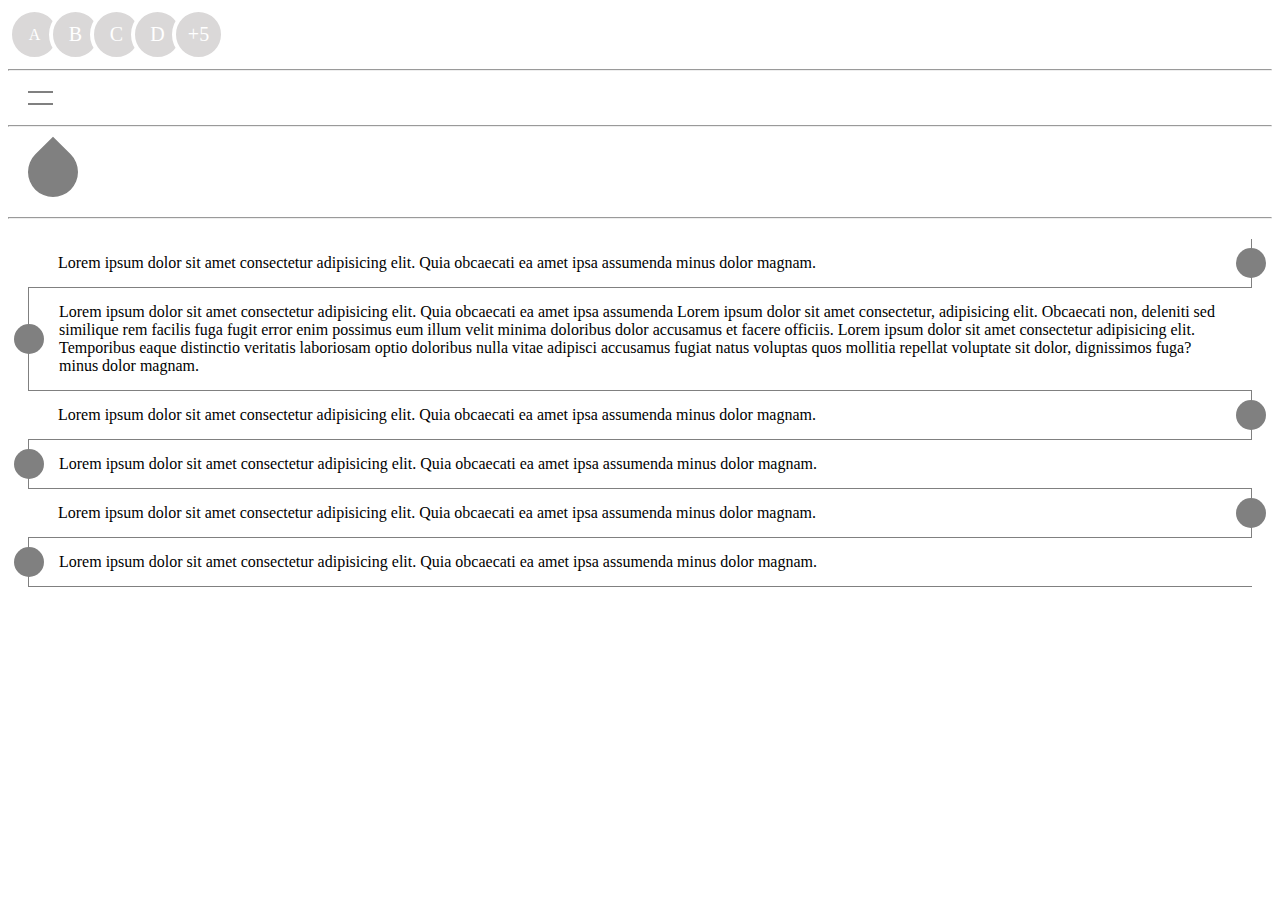
==== cssLayout_io/index.html @ 54bbb1ff "jiraTypeAvatarList drop list" ====
<!DOCTYPE html>
<html lang="en">

<head>
    <meta charset="UTF-8">
    <meta http-equiv="X-UA-Compatible" content="IE=edge">
    <meta name="viewport" content="width=device-width, initial-scale=1.0">
    <title>styles</title>
    <link rel="stylesheet" href="./style.css">
</head>

<body>
    <!-- <div id="container">

        <p class="heading">
            <input type="radio" id="inputBox" name="grp1">
            <label for="inputBox"
                data-content="Lorem ipsum dolor sit amet consectetur, adipisicing elit. Labore dolor ut assumenda deserunt suscipit, vel corrupti laudantium debitis iure vero perferendis? Laborum expedita, doloribus totam perferendis veritatis adipisci nesciunt doloremque?">this
                is title</label>
        </p>
        <p class="heading">
            <input type="radio" id="inputBox3" name="grp1">
            <label for="inputBox3"
                data-content="Lorem ipsum dolor sit amet consectetur, adipisicing elit. Labore dolor ut assumenda deserunt suscipit, vel corrupti laudantium debitis iure vero perferendis? Laborum expedita, doloribus totam perferendis veritatis adipisci nesciunt doloremque?">this
                is title</label>
        </p>
        <p class="heading">
            <input type="radio" id="inputBox1" name="grp1">
            <label for="inputBox1"
                data-content="Lorem ipsum dolor sit amet consectetur, adipisicing elit. Labore dolor ut assumenda deserunt suscipit, vel corrupti laudantium debitis iure vero perferendis? Laborum expedita, doloribus totam perferendis veritatis adipisci nesciunt doloremque?">this
                is title</label>
        </p>
        <p class="heading">
            <input type="radio" id="inputBox2" name="grp1">
            <label for="inputBox2"
                data-content="Lorem ipsum dolor sit amet consectetur, adipisicing elit. Labore dolor ut assumenda deserunt suscipit, vel corrupti laudantium debitis iure vero perferendis? Laborum expedita, doloribus totam perferendis veritatis adipisci nesciunt doloremque?">this
                is title</label>
        </p>
    </div> -->



    <div id="container" class="avatarListJira">
        <a class="circle">A</a>
        <a class="circle">B</a>
        <a class="circle">C</a>
        <a class="circle">D</a>
        <a class="circle">+5</a>
    </div>
    <hr>
    <div class="crossBtn"></div>

    <hr>
    <div class="drop"></div>

    <hr>
    <div class="zigZagContainer">
        <div class="box">Lorem ipsum dolor sit amet consectetur adipisicing elit. Quia obcaecati ea amet ipsa assumenda
            minus dolor magnam.</div>
        <div class="box">Lorem ipsum dolor sit amet consectetur adipisicing elit. Quia obcaecati ea amet ipsa assumenda
            Lorem ipsum dolor sit amet consectetur, adipisicing elit. Obcaecati non, deleniti sed similique rem facilis
            fuga fugit error enim possimus eum illum velit minima doloribus dolor accusamus et facere officiis. Lorem
            ipsum dolor sit amet consectetur adipisicing elit. Temporibus eaque distinctio veritatis laboriosam optio
            doloribus nulla vitae adipisci accusamus fugiat natus voluptas quos mollitia repellat voluptate sit dolor,
            dignissimos fuga?
            minus dolor magnam.</div>
        <div class="box">Lorem ipsum dolor sit amet consectetur adipisicing elit. Quia obcaecati ea amet ipsa assumenda
            minus dolor magnam.</div>
        <div class="box">Lorem ipsum dolor sit amet consectetur adipisicing elit. Quia obcaecati ea amet ipsa assumenda
            minus dolor magnam.</div>
        <div class="box">Lorem ipsum dolor sit amet consectetur adipisicing elit. Quia obcaecati ea amet ipsa assumenda
            minus dolor magnam.</div>
        <div class="box">Lorem ipsum dolor sit amet consectetur adipisicing elit. Quia obcaecati ea amet ipsa assumenda
            minus dolor magnam.</div>
    </div>

</body>

</html>
---- cssLayout_io/style.css ----
/* #container {
  position: absolute;
  top: 50%;
  left: 50%;
  transform: translate(-50%, -50%);
  border: 1px solid black;
  padding: 10px;
  width: 50%;
  border-radius: 10px;
}

.heading input {
  display: none;
}

label::before {
  content: "";
  width: 5%;
  height: 20px;
  clip-path: polygon(0% 0%, 100% 50%, 100% 50%, 0% 100%);
  background-color: grey;
  display: inline-block;
  transition: all 100ms linear;
}
label::after {
  content: attr(data-content);
  display: none;
  width: 100%;
  margin-top: 10px;
  border-top: 1px solid black;
  opacity: 0;
  transform: scale(0);
  transition: all 2s linear;
}
label {
  display: flex;
  flex-wrap: wrap;
  padding: 2px;
  align-items: center;
  gap: 0px 3%;
  border-bottom: 1px solid black;
  margin-bottom: 20px;
}

.heading input:checked + label::before {
  transform: rotate(90deg);
}

.heading input:checked + label::after {
  display: block;
  opacity: 1;
  transform: scale(1);
}

.heading input:checked + label {
  border-bottom: 1px solid transparent;
} */

#container {
  display: flex;
  position: relative;
}

.circle {
  position: relative;
  width: 45px;
  height: 45px;
  background-color: rgb(218, 216, 216);
  border-radius: 50%;
  border: 4px solid white;
  cursor: pointer;
  display: flex;
  justify-content: center;
  align-items: center;
  color: white;
}
.circle:not(:first-child) {
  margin-left: -12px;
  font-size: 20px;
}

.circle:hover {
  background-color: lightgreen;
}

.circle:last-child:hover::after {
  content: "P, Q, R ,S ,T";
  position: absolute;
  left: 110%;
  top: 50%;
  transform: translateY(-50%);
  width: 100vw;
  color: lightcoral;
  z-index: 2;
  font-size: initial;
}

.crossBtn {
  margin: 20px;
  width: 25px;
  height: 10px;
  border-top: 2px solid grey;
  border-bottom: 2px solid grey;
  position: relative;
  display: flex;
  justify-content: center;
  align-items: center;
}

.crossBtn::before {
  position: absolute;
  content: "";
  width: 25px;
  border-top: 2px solid grey;
  display: none;
  transition: all 200ms linear;
}

.crossBtn::after {
  position: absolute;
  content: "";
  width: 25px;
  border-top: 2px solid grey;
  display: none;
  transition: all 200ms linear;
}

.crossBtn:hover {
  border: none;
}
.crossBtn:hover::before {
  display: block;
  transform: rotate(-45deg);
}

.crossBtn:hover::after {
  display: block;
  transform: rotate(45deg);
}

.drop {
  width: 50px;
  height: 50px;
  /* border: 2px solid lightgrey; */
  border-radius: 0% 50% 50% 50%;
  transform: rotate(45deg);
  background-color: grey;
  margin: 20px;
}

.zigZagContainer {
  margin: 20px;
}
.box {
  padding: 15px 30px;
  border-bottom: 1px solid grey;
  position: relative;
}

.box:nth-child(odd) {
  border-right: 1px solid grey;
}

.box:nth-child(odd)::before {
  content: "";
  position: absolute;
  width: 30px;
  height: 30px;
  border-radius: 50%;
  background-color: grey;
  right: 0px;
  top: 50%;
  transform: translate(50%, -50%);
}

.box:nth-child(even) {
  border-left: 1px solid grey;
}

.box:nth-child(even)::before {
  content: "";
  position: absolute;
  width: 30px;
  height: 30px;
  border-radius: 50%;
  background-color: grey;
  left: 0px;
  top: 50%;
  transform: translate(-50%, -50%);
}
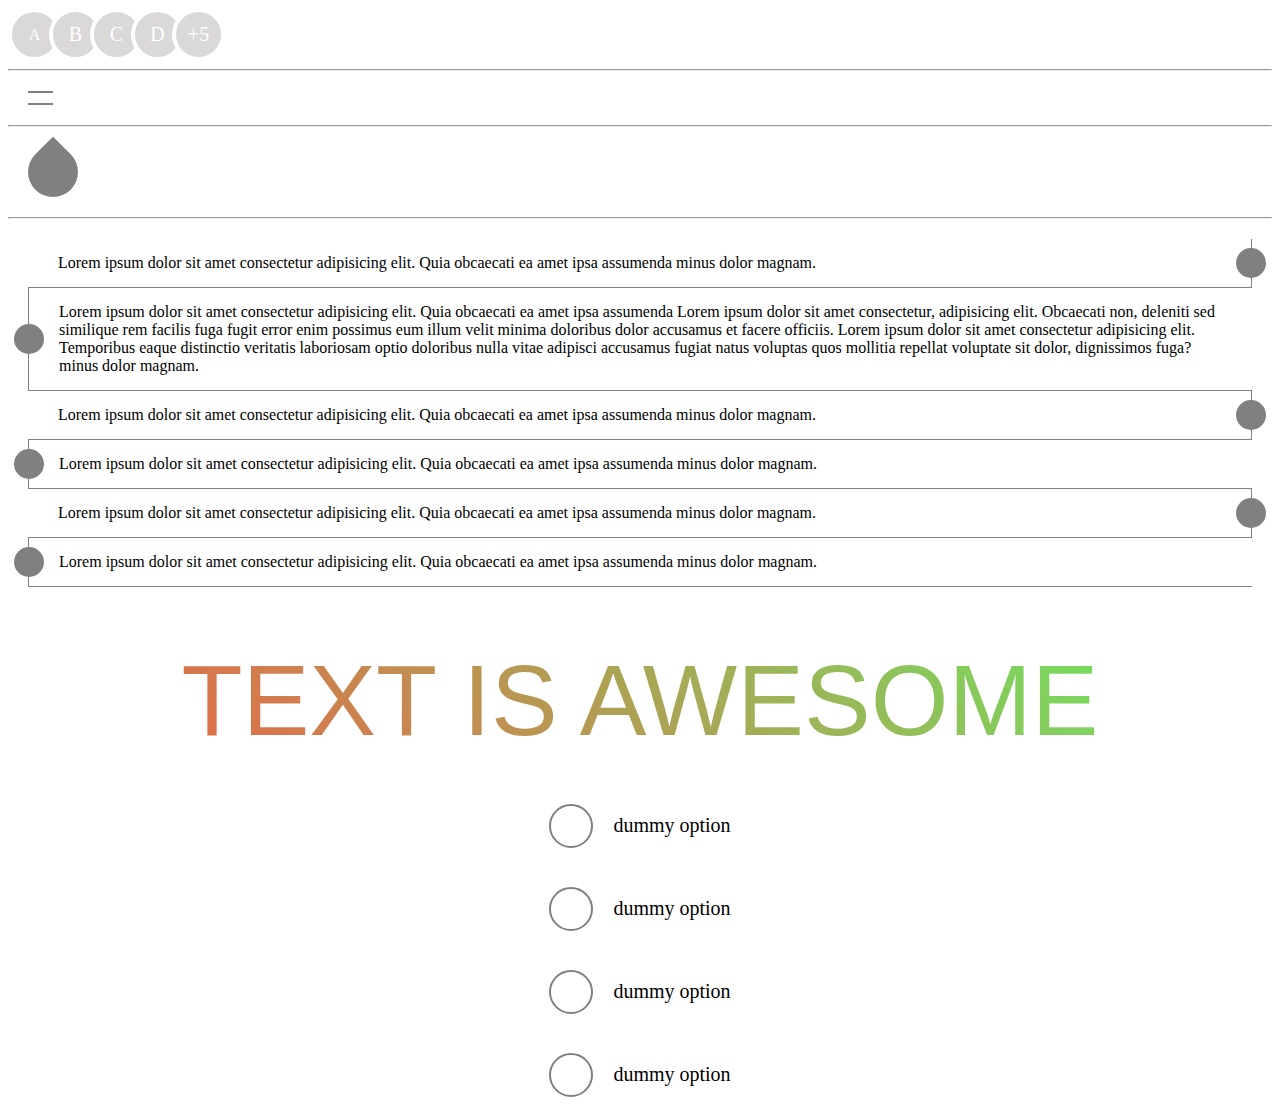
==== commit 4fedfd8f: "custom input, jira avatars,etc" ====
--- a/cssLayout_io/index.html
+++ b/cssLayout_io/index.html
@@ -74,6 +74,36 @@
             minus dolor magnam.</div>
     </div>
 
+    <br>
+    <br>
+
+    <div class="cropTextContainer">text is awesome</div>
+
+    <br>
+    <br>
+
+    <div class="styledInputContainer">
+        <div class="flex">
+            <input type="radio" name="form" id="1" placeholder="place Holder 1" class="inputClass">
+            <label for="1" class="labelContainer"></label>
+            <p>dummy option</p>
+        </div>
+        <div class="flex">
+            <input type="radio" name="form" id="2" placeholder="place Holder 1" class="inputClass">
+            <label for="2" class="labelContainer"></label>
+            <p>dummy option</p>
+        </div>
+        <div class="flex">
+            <input type="radio" name="form" id="3" placeholder="place Holder 1" class="inputClass">
+            <label for="3" class="labelContainer"></label>
+            <p>dummy option</p>
+        </div>
+        <div class="flex">
+            <input type="radio" name="form" id="4" placeholder="place Holder 1" class="inputClass">
+            <label for="4" class="labelContainer"></label>
+            <p>dummy option</p>
+        </div>
+    </div>
 </body>
 
 </html>--- a/cssLayout_io/style.css
+++ b/cssLayout_io/style.css
@@ -188,3 +188,73 @@
   top: 50%;
   transform: translate(-50%, -50%);
 }
+
+.cropTextContainer {
+  background: linear-gradient(45deg, rgb(245, 87, 70), rgb(99, 240, 99));
+  font-size: 100px;
+  text-align: center;
+  text-transform: uppercase;
+  font-family: "Trebuchet MS", "Lucida Sans Unicode", "Lucida Grande",
+    "Lucida Sans", Arial, sans-serif;
+  color: transparent;
+  -webkit-background-clip: text;
+}
+
+.styledInputContainer {
+  display: flex;
+  flex-direction: column;
+  gap: 20px 0px;
+  justify-content: center;
+  align-items: center;
+}
+
+.inputClass {
+  display: none;
+}
+
+.labelContainer {
+  width: 40px;
+  height: 40px;
+  border: 2px solid grey;
+  border-radius: 50%;
+  position: relative;
+  cursor: pointer;
+}
+
+.labelContainer::before {
+  content: "";
+  position: absolute;
+  width: 20px;
+  height: 20px;
+  border-radius: 50%;
+  background-color: rebeccapurple;
+  top: 50%;
+  left: 50%;
+  transform: translate(-50%, -50%);
+  display: none;
+}
+
+.inputClass:checked + .labelContainer {
+  border: 3px solid rebeccapurple;
+}
+
+.inputClass:checked + .labelContainer::before {
+  display: initial;
+  animation: moveOut 300ms linear 0s 1;
+}
+
+@keyframes moveOut {
+  0% {
+    opacity: 0;
+  }
+  100% {
+    opacity: 1;
+  }
+}
+
+.flex {
+  display: flex;
+  gap: 0px 20px;
+  font-size: 20px;
+  align-items: center;
+}
